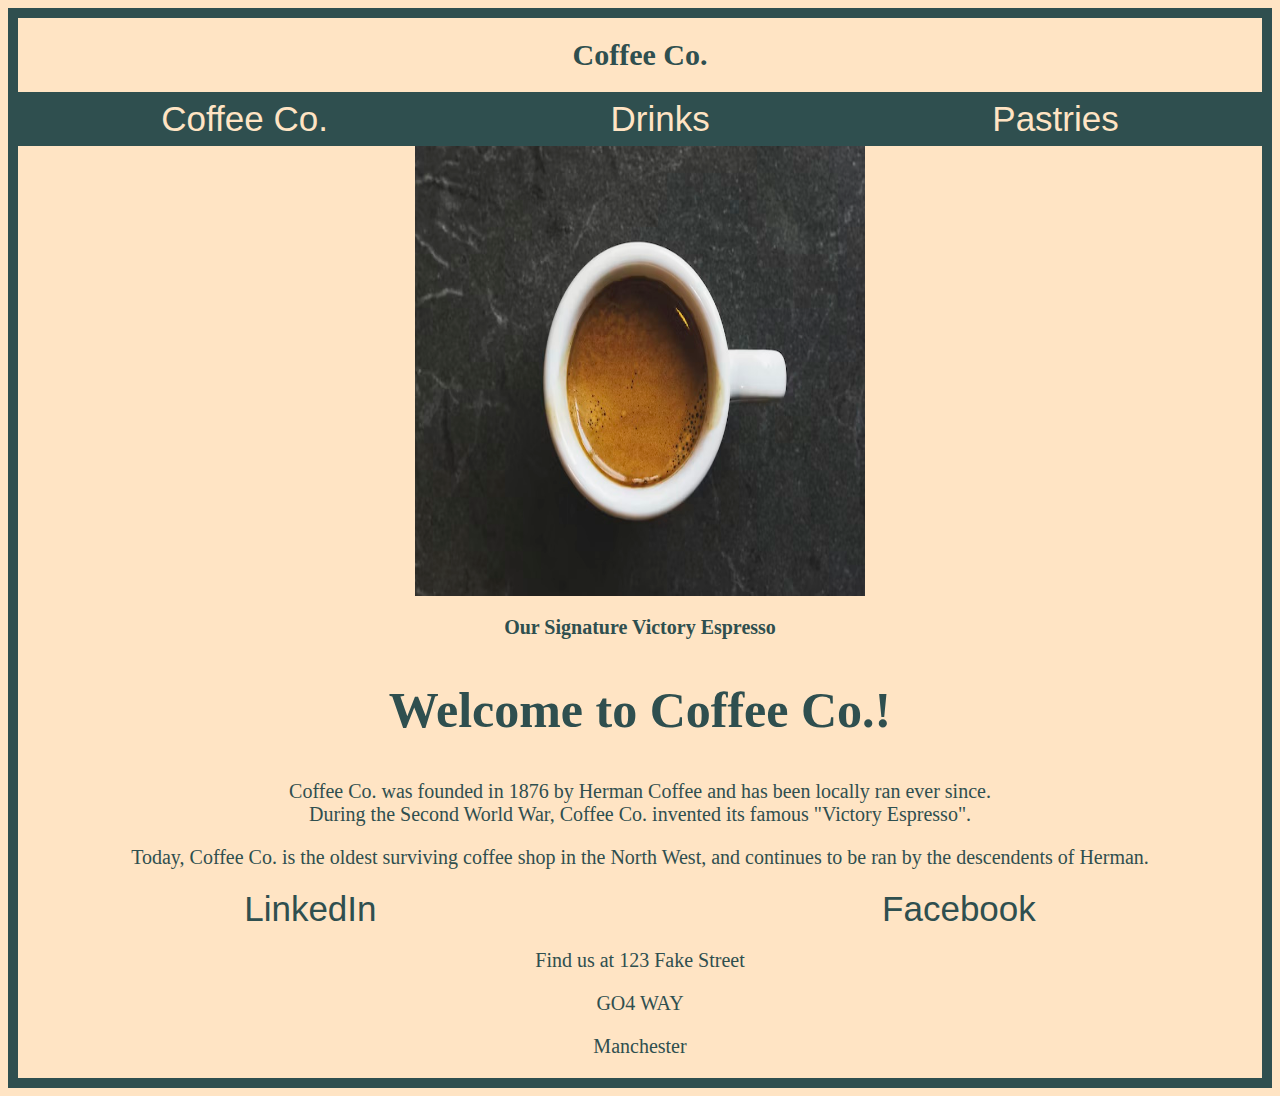
==== index.html @ 1103c375 "Add files via upload" ====
<!DOCTYPE html>
<html lang="en">
<head>
    <meta charset="UTF-8">
    <meta name="viewport" content="width=device-width, initial-scale=1.0">
    <link rel="stylesheet" href="style.css">
    <title>Coffee Co.</title>
</head>

<h1>Coffee Co.</h1>

<body>

 <div id="navbar">
        <a href="index.html">Coffee Co.</a>
        <a href="drinks.html">Drinks</a>
        <a href="pastries.html">Pastries</a>
        </div>
    

        <div class="container">
            <img id=centerimage src="espresso.jpeg" alt="Espresso coffee in a mug">
            <div class="overlay">
                <h3>Our Signature Victory Espresso</h3>
            </div>
        </div>
                  

      

    <h2>Welcome to Coffee Co.!</h2>
    <p>Coffee Co. was founded in 1876 by Herman Coffee and has been locally ran ever since.<br>During the Second World War, Coffee Co. invented its famous "Victory Espresso". </p>
    <p>Today, Coffee Co. is the oldest surviving coffee shop in the North West, and continues to be ran by the descendents of Herman.</p>



</body>

<div id="socials">
<a href="https://gb.linkedin.com/" target="_blank">LinkedIn</a>
<a href="https://www.facebook.com/" target="_blank">Facebook</a>

</div>



<p>Find us at 123 Fake Street
    <p>GO4 WAY</p>
    <p>Manchester</p>

</html>
---- style.css ----
body{
    background-color:bisque;
  }


h1{
    font-size: 30px;
    color: darkslategray;
    text-align: center;
}

h2{

font-size: 50px;
color: darkslategray;
text-align: center;

}

p {
    font-size: 20px;
    color: darkslategray;
    text-align: center;
    
}

img {

height: 450px;
width: 450px;
    display: block;
    margin-left: auto;
    margin-right: auto;
    border: 2px;
    border-color: darkslategray;
}
   

.overlay h3 {

  text-align: center;
    font-size: 20px;
color: darkslategray;
margin-bottom: 10px;

}



      .drinksmenu {

        border: 2px solid darkslategray;
        border-radius: 1px;
        padding: 1px;
         width: 360px;
         height: 360px;
         display: flex;
         justify-content: space-around;
        
         
       }
    
       #drinksmenudiv {
    
    
        display: flex;
        justify-content: space-around;
        align-content: center;
    
        
       }
    
    
    
       #dmdescrip {
        
        font-family: Impact, Haettenschweiler, 'Arial Narrow Bold', sans-serif;
         display: flex;
        justify-content:space-around;
        align-content:center
    }
    

   .pastriesmenu {

    border: 2px solid darkslategray;
    border-radius: 1px;
    padding: 1px;
     width: 360px;
     height: 350px;
     
   }

   #pastriesmenudiv {


    display: flex;
    justify-content: space-around
    
    
   }

   #pmdescrip {

    font-family: Impact, Haettenschweiler, 'Arial Narrow Bold', sans-serif;
     display: flex;
    justify-content:space-around

     
   }


 body {
        border: 10px solid darkslategray;
         height: max-content
        } 



#navbar {
    font-family: Helvetica ; 
    border:darkslategray 2px solid ;
    height: 50px;
    display: flex;
    justify-content: space-around;
    align-items: center;
    background-color:darkslategray

}

#navbar a {
    color:bisque ;
    font-size: 35px;
    text-decoration: none;
}

#navbar a:hover {
    color:cyan

}


#socials {

    color: darkslategray;
    font-family: 'Trebuchet MS', 'Lucida Sans Unicode', 'Lucida Grande', 'Lucida Sans', Arial, sans-serif;
    font-size: 20px;
    word-spacing: 500px;
    text-align:center ;
    justify-content: space-around;
    

}

#socials a {
    color: darkslategray;
    font-size: 35px;
    text-decoration: none;
}

#socials a:hover {
    
    color: cyan

}
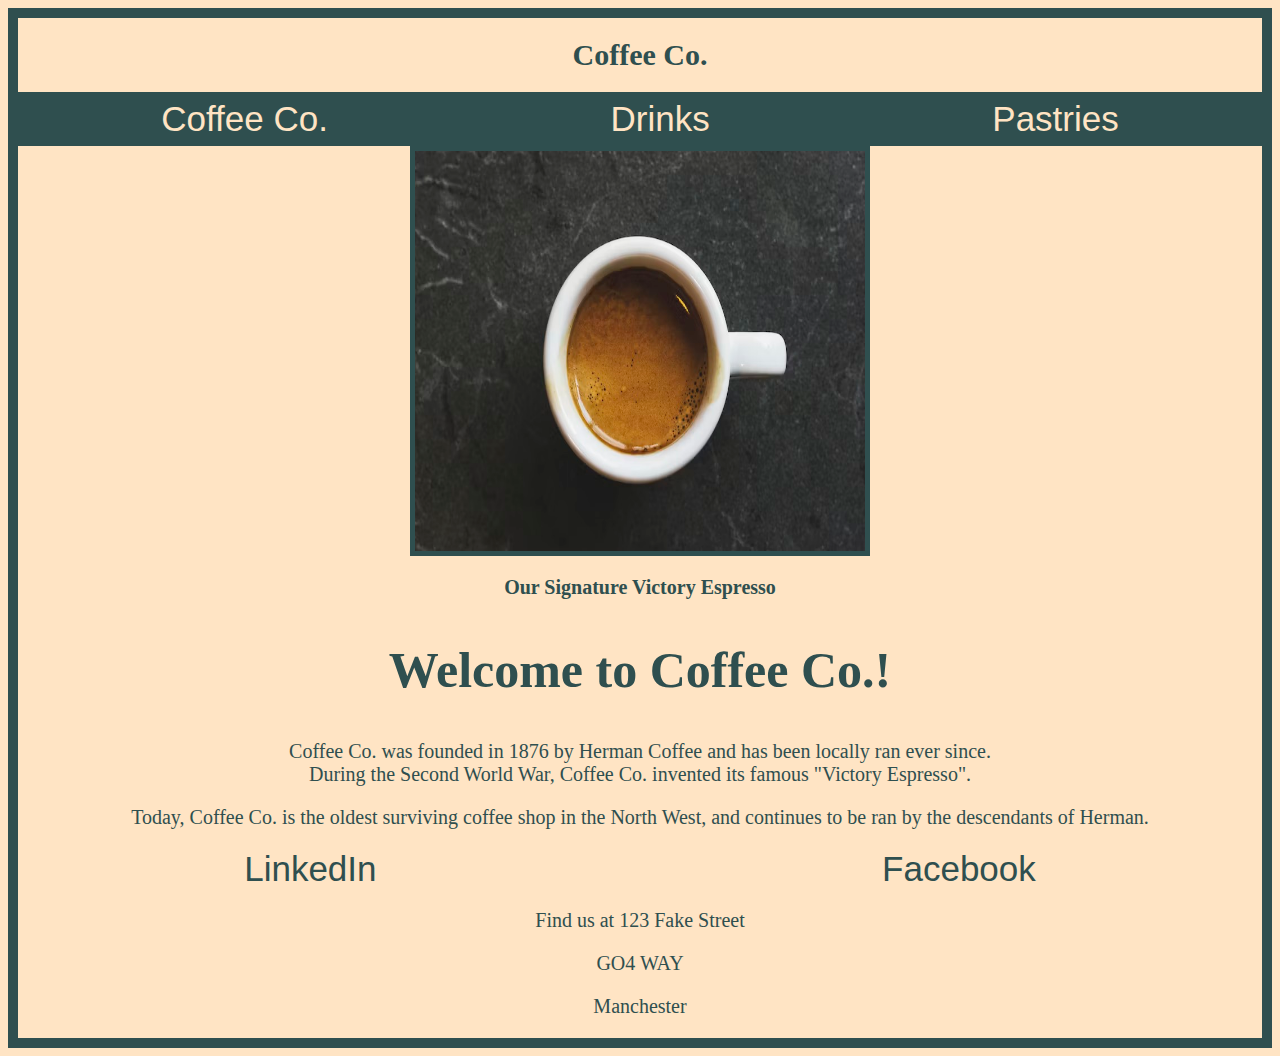
==== commit 396b4983: "Update index.html" ====
--- a/index.html
+++ b/index.html
@@ -19,7 +19,7 @@
     
 
         <div class="container">
-            <img id=centerimage src="espresso.jpeg" alt="Espresso coffee in a mug">
+            <img id="centerimageindex" src="espresso.jpeg" alt="Espresso coffee in a mug">
             <div class="overlay">
                 <h3>Our Signature Victory Espresso</h3>
             </div>
@@ -30,7 +30,7 @@
 
     <h2>Welcome to Coffee Co.!</h2>
     <p>Coffee Co. was founded in 1876 by Herman Coffee and has been locally ran ever since.<br>During the Second World War, Coffee Co. invented its famous "Victory Espresso". </p>
-    <p>Today, Coffee Co. is the oldest surviving coffee shop in the North West, and continues to be ran by the descendents of Herman.</p>
+    <p>Today, Coffee Co. is the oldest surviving coffee shop in the North West, and continues to be ran by the descendants of Herman.</p>
 
 
 
@@ -49,3 +49,4 @@
     <p>Manchester</p>
 
 </html>
+
--- a/style.css
+++ b/style.css
@@ -25,9 +25,12 @@
 }
 
 img {
-
-height: 450px;
-width: 450px;
+ 
+ 
+    max-width: 300px;
+    max-height: 300px;
+    height: 400px;
+    width: 450px;
     display: block;
     margin-left: auto;
     margin-right: auto;
@@ -46,68 +49,61 @@
 }
 
 
+#centerimageindex {
 
-      .drinksmenu {
 
-        border: 2px solid darkslategray;
-        border-radius: 1px;
-        padding: 1px;
-         width: 360px;
-         height: 360px;
-         display: flex;
-         justify-content: space-around;
+    border: solid  5px darkslategray;
+    display: flex;
+    justify-content: center;
+    justify-content: space-evenly;
+    max-width: 600px;
+    max-height: 600px;
+
+}
+    
+
+   
+     
+
+    #center {
+
+        border: solid  5px darkslategray;
+        display: flex;
+        justify-content: center;
+        justify-content: space-evenly;
+    }
+    
+    #centerone {
+    
+        border: solid  5 px darkslategray;
+        margin-left: 10px;
+        margin-right: 10px;
+        display: flex;
+        flex-direction: column;
+    }
+    
+    #centerimg {
+        border: solid 5px darkslategray;
         
-         
-       }
+    }
     
-       #drinksmenudiv {
+    #centertxt { 
+        display: flex;
+    justify-content: center;
+    text-align: center;
+    font-family: Impact, Haettenschweiler, 'Arial Narrow Bold', sans-serif;
+    }
+    
+   
+
+   
     
     
-        display: flex;
-        justify-content: space-around;
-        align-content: center;
-    
-        
-       }
-    
-    
-    
-       #dmdescrip {
-        
-        font-family: Impact, Haettenschweiler, 'Arial Narrow Bold', sans-serif;
-         display: flex;
-        justify-content:space-around;
-        align-content:center
-    }
-    
-
-   .pastriesmenu {
-
-    border: 2px solid darkslategray;
-    border-radius: 1px;
-    padding: 1px;
-     width: 360px;
-     height: 350px;
-     
-   }
-
-   #pastriesmenudiv {
 
 
-    display: flex;
-    justify-content: space-around
-    
-    
-   }
-
-   #pmdescrip {
-
-    font-family: Impact, Haettenschweiler, 'Arial Narrow Bold', sans-serif;
-     display: flex;
-    justify-content:space-around
 
      
-   }
+   
 
 
  body {
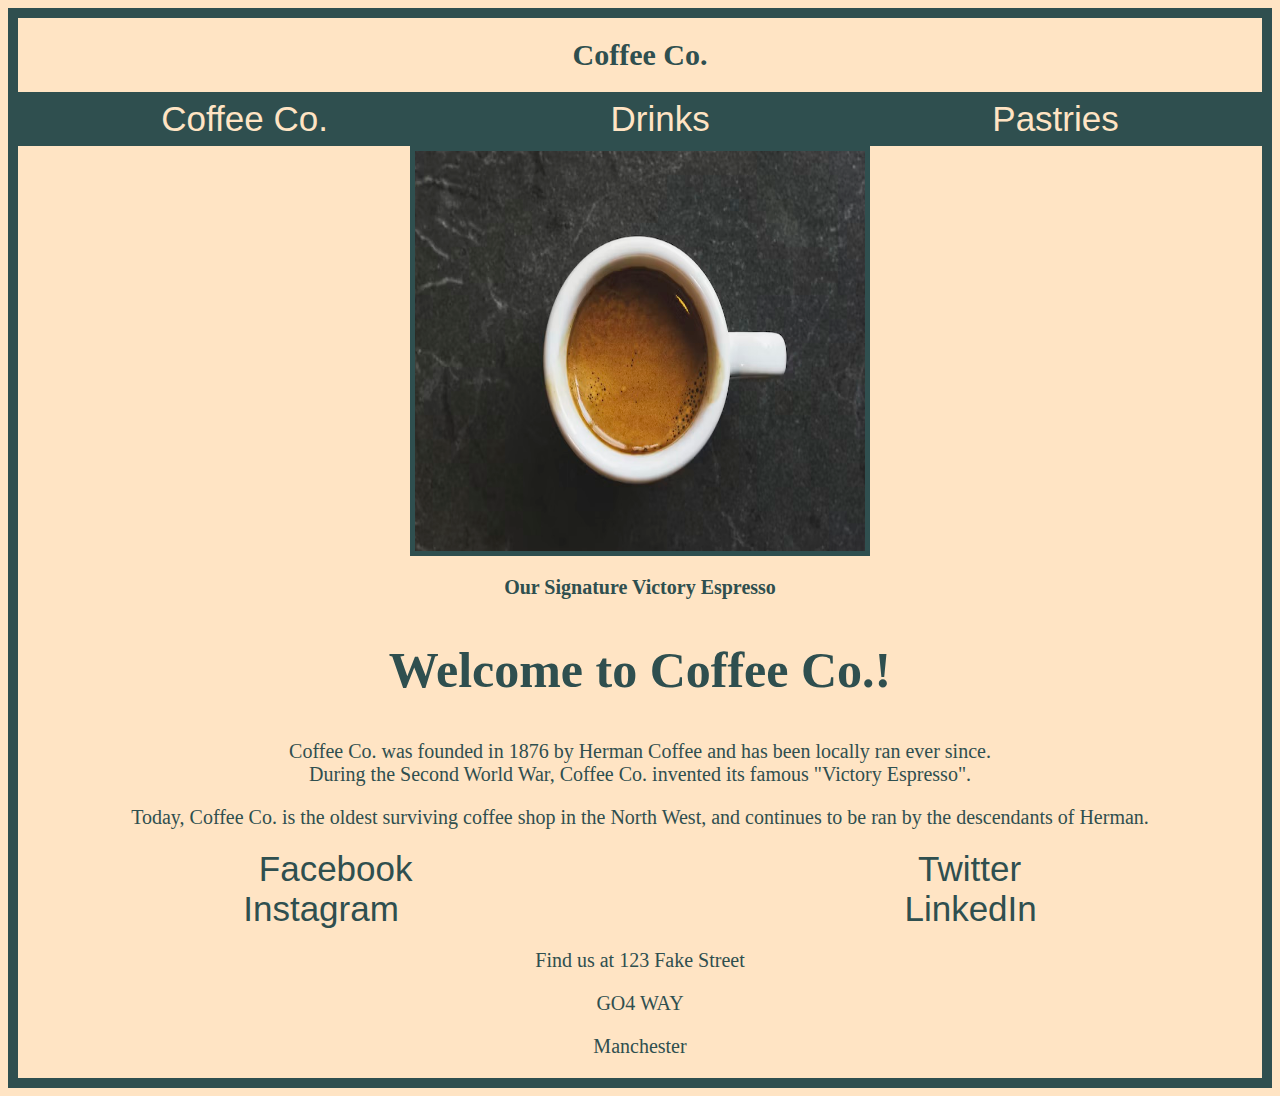
==== commit abdcc159: "Update index.html" ====
--- a/index.html
+++ b/index.html
@@ -37,8 +37,14 @@
 </body>
 
 <div id="socials">
+    
+    <a href="https://www.facebook.com/" target="_blank">Facebook</a>
+
+    <a href="https://x.com/?lang=en-gb">Twitter</a>
+
+    <a href="Instagram.com">Instagram</a>
 <a href="https://gb.linkedin.com/" target="_blank">LinkedIn</a>
-<a href="https://www.facebook.com/" target="_blank">Facebook</a>
+<a href=""></a>
 
 </div>
 
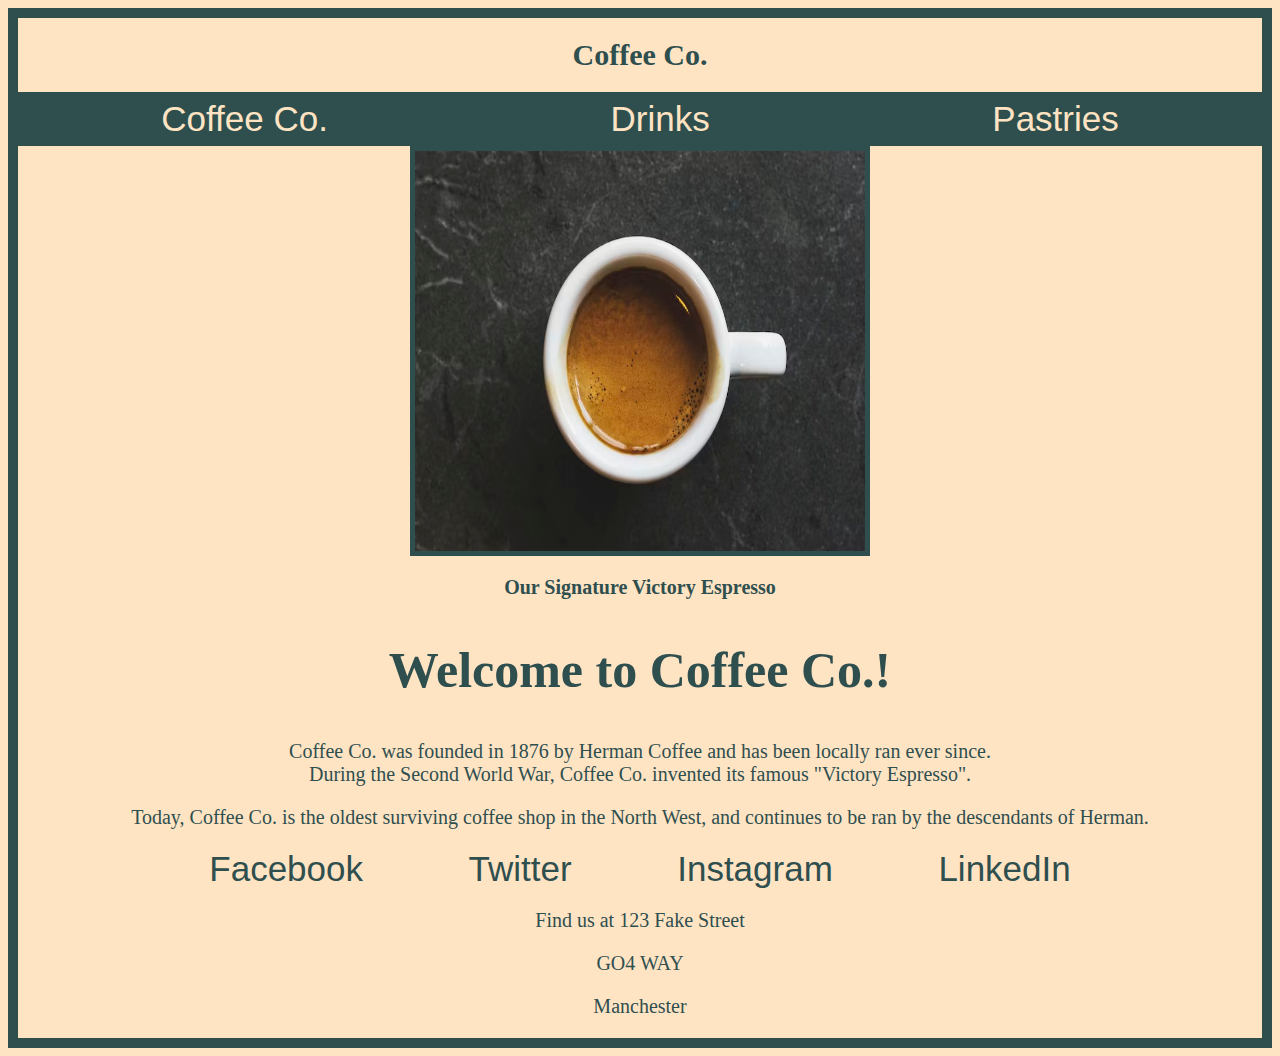
==== commit cc7388c3: "Update index.html" ====
--- a/index.html
+++ b/index.html
@@ -40,9 +40,9 @@
     
     <a href="https://www.facebook.com/" target="_blank">Facebook</a>
 
-    <a href="https://x.com/?lang=en-gb">Twitter</a>
+    <a href="https://x.com/?lang=en-gb" target="_blank">Twitter</a>
 
-    <a href="Instagram.com">Instagram</a>
+    <a href="Instagram.com" target="_blank">Instagram</a>
 <a href="https://gb.linkedin.com/" target="_blank">LinkedIn</a>
 <a href=""></a>
 
--- a/style.css
+++ b/style.css
@@ -141,7 +141,7 @@
     color: darkslategray;
     font-family: 'Trebuchet MS', 'Lucida Sans Unicode', 'Lucida Grande', 'Lucida Sans', Arial, sans-serif;
     font-size: 20px;
-    word-spacing: 500px;
+    word-spacing: 100px;
     text-align:center ;
     justify-content: space-around;
     
